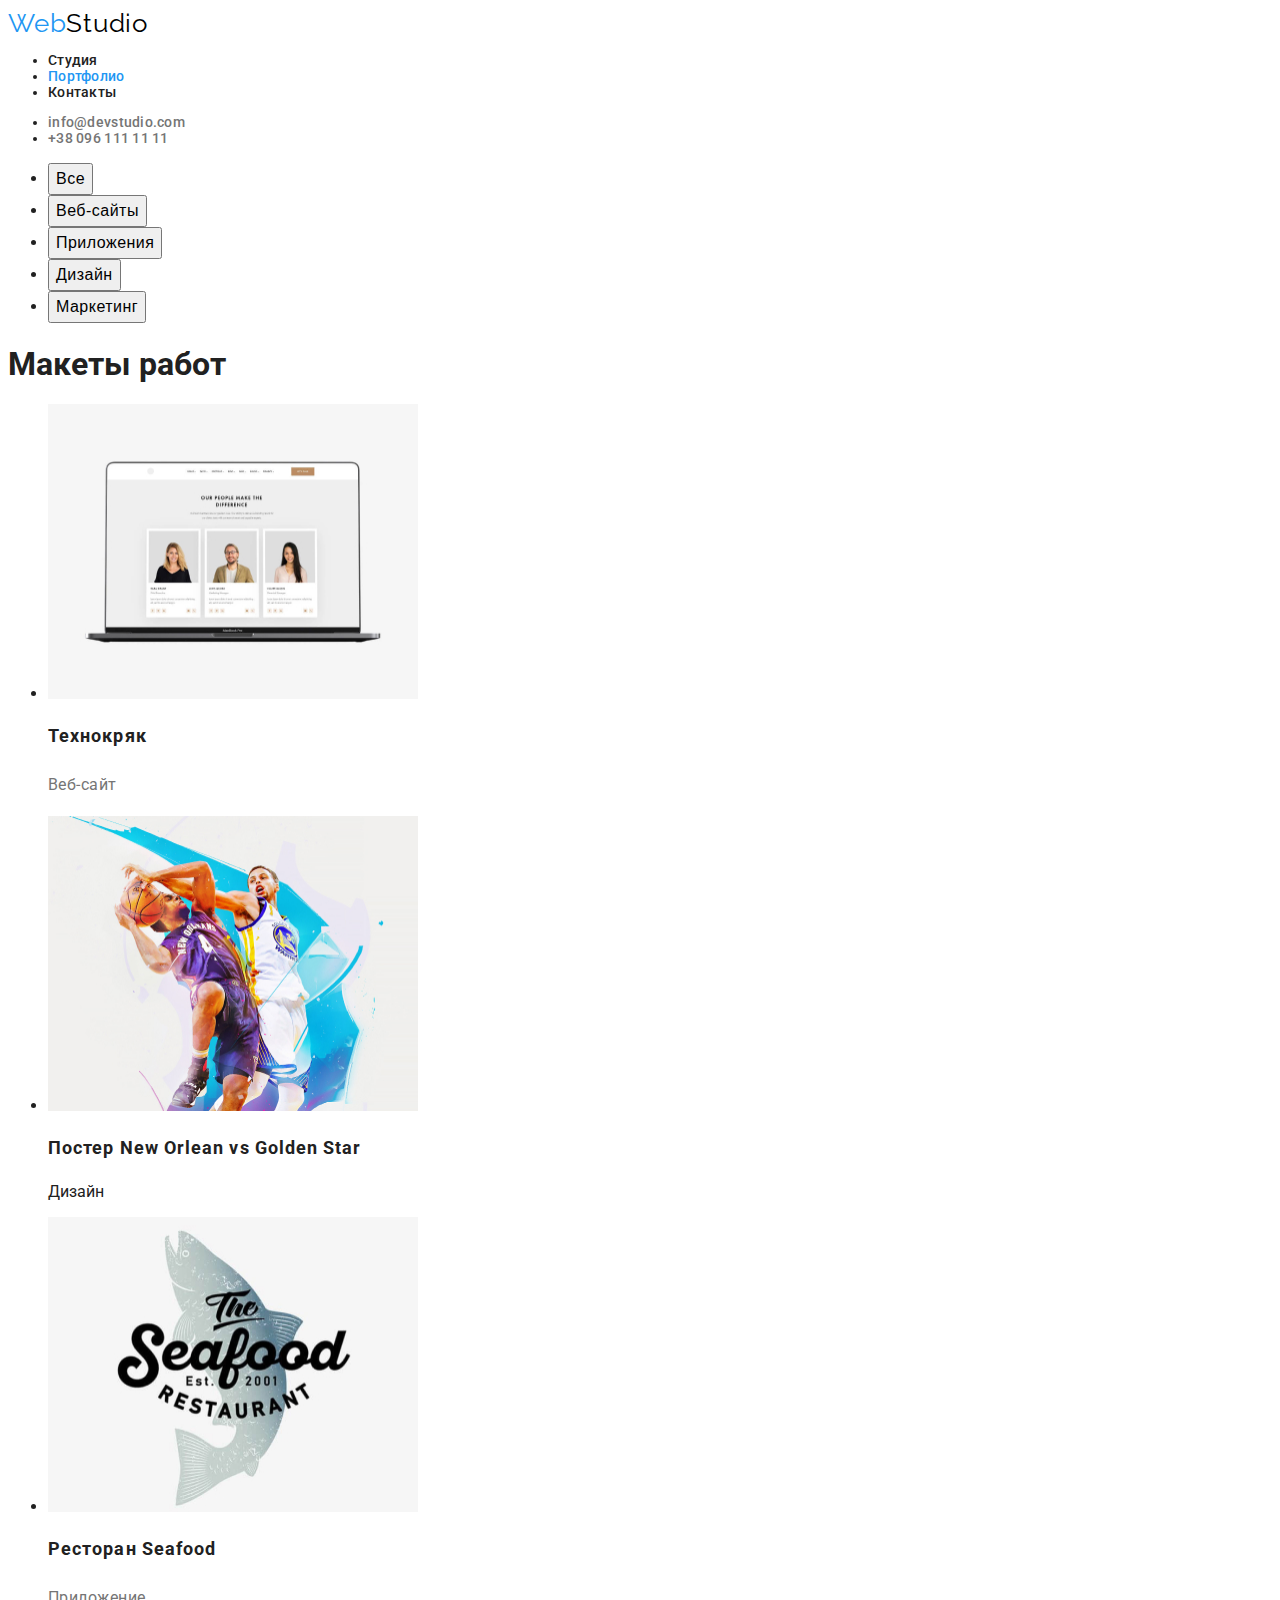
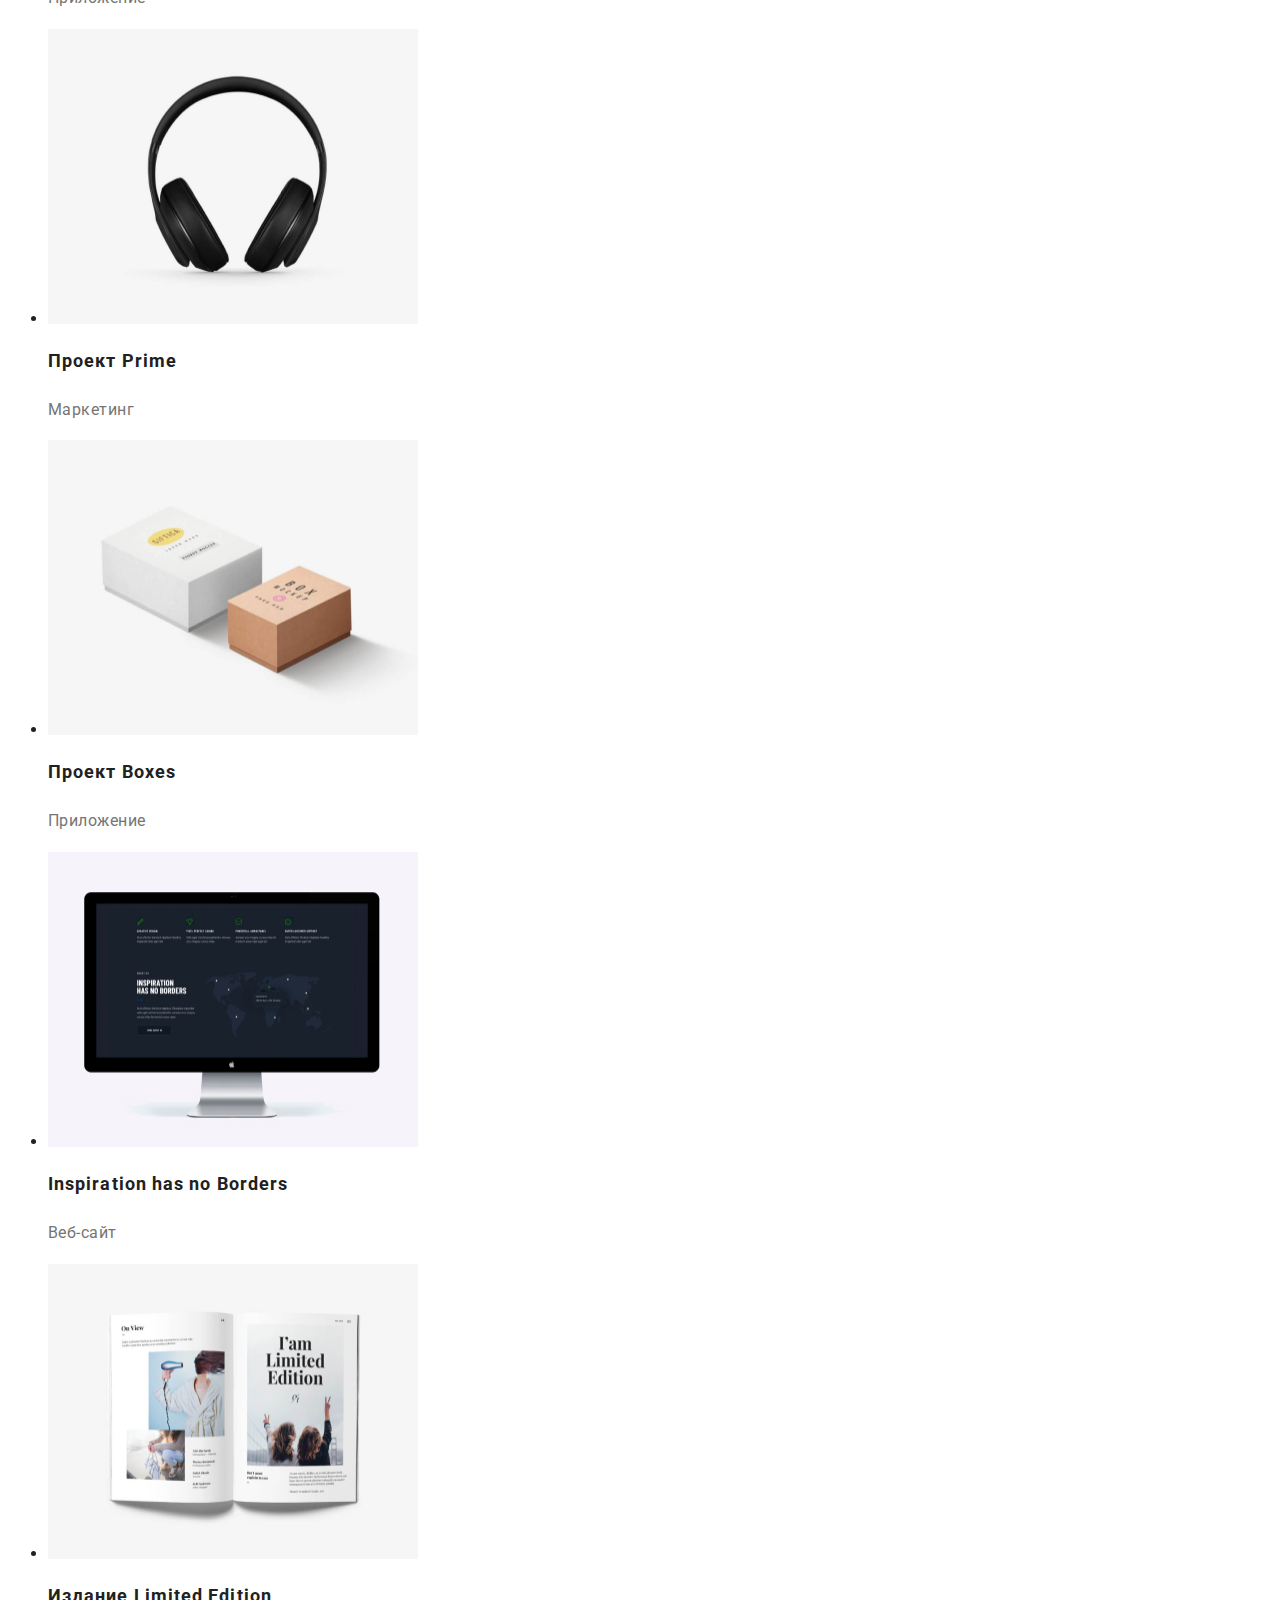
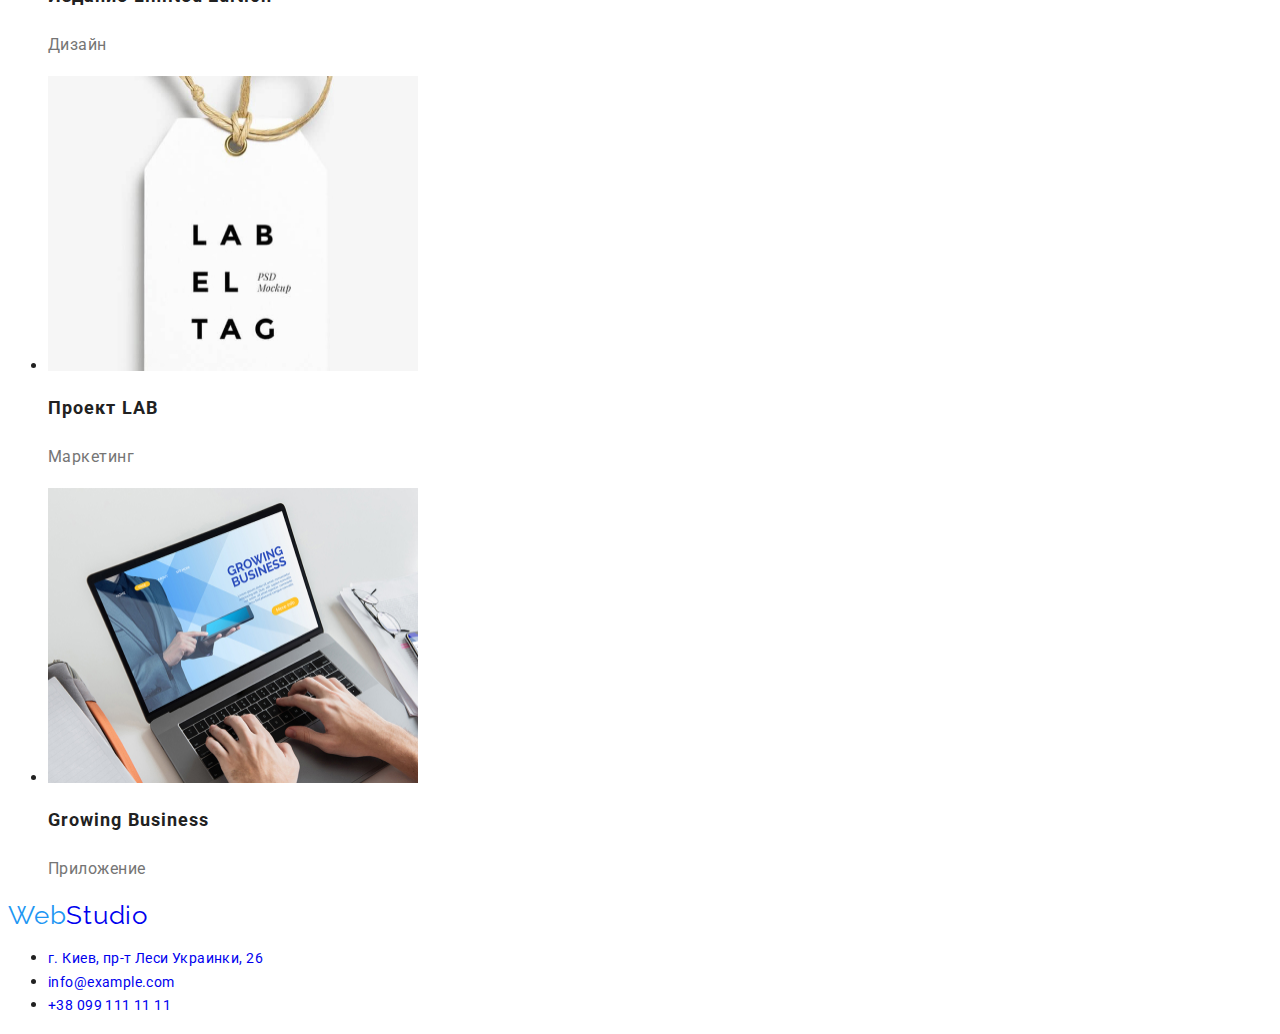
==== portfolio.html @ e4b51d18 "Создает вторую страницу и прописывает стили для текста" ====
<!DOCTYPE html>
<html lang="ru">

<head>
    <meta charset="UTF-8">
    <meta name="viewport" content="width=device-width, initial-scale=1.0">
    <title>Portfolio</title>
    <link rel="preconnect" href="https://fonts.gstatic.com">
    <link
        href="https://fonts.googleapis.com/css2?family=Raleway:wght@700&family=Roboto:wght@400;500;700;900&display=swap"
        rel="stylesheet">
    <link rel="stylesheet" href="./css/style.css">
</head>

<body>
    <header class="header">
        <!-- Навигация -->
        <nav class="site-nav">
            <a class="logo dark" href="./index.html"><span class="logo accent">Web</span>Studio</a>
            <ul class="nav-list">
                <li><a class="nav-list-link" href="">Студия</a></li>
                <li><a class="nav-list-link current" href="./portfolio.html">Портфолио</a></li>
                <li><a class="nav-list-link" href="">Контакты</a></li>
            </ul>
        </nav>
        <!-- Контактные даные  -->
        <address>
            <ul class="nav-list">
                <li><a class="contacts-link-header" href="mailto:info@devstudio.com">info@devstudio.com</a></li>
                <li><a class="contacts-link-header" href="tel:+380961111111">+38 096 111 11 11</a></li>
            </ul>
        </address>
    </header>
    <!-- Основной контент -->
    <main>
        <!-- Навигационные кнопки -->
        <section class="category">
            <ul class="category-list">
                <li><button  class="category-btn" type="button">Все</button></li>
                <li><button  class="category-btn" type="button">Веб-сайты</button></li>
                <li><button  class="category-btn" type="button">Приложения</button></li>
                <li><button  class="category-btn" type="button">Дизайн</button></li>
                <li><button  class="category-btn" type="button">Маркетинг</button></li>
            </ul>
        </section>
        <!-- Макеты работ -->
        <section>
            <!-- Второй скрытый заголовок -->
            <h1 class="projects-hidden-title">Макеты работ</h1>
            <ul class="projects-list">
                <li> 
                    <img class="projects-img" src="./images/portfolio/texnokyak.jpg" alt="скрин сайта" width="370" height="295">
                    <h2 class="projects-subtitle">Технокряк</h2>
                    <p class="projects-desc">Веб-сайт</p> 
                </li>
                <li> 
                    <img class="projects-img" src="./images/portfolio/poster.jpg" alt="баскетболисты играют" width="370" height="295">
                    <h2 class="projects-subtitle">Постер New Orlean vs Golden Star</h2>
                    <p>Дизайн</p>
                </li>
                <li> 
                    <img class="projects-img" src="./images/portfolio/seafood.jpg" alt="рыба на лого" width="370" height="295">
                    <h2 class="projects-subtitle">Ресторан Seafood</h2>
                    <p class="projects-desc">Приложение</p>
                </li>
                <li> 
                    <img class="projects-img" src="./images/portfolio/prime.jpg" alt="наушники" width="370" height="295">
                    <h2 class="projects-subtitle">Проект Prime</h2>
                    <p class="projects-desc">Маркетинг</p>
                </li>
                <li> 
                    <img class="projects-img" src="./images/portfolio/boxes.jpg" alt="коробки" width="370" height="295">
                    <h2 class="projects-subtitle">Проект Boxes</h2>
                    <p class="projects-desc">Приложение</p>
                </li>
                <li> 
                    <img class="projects-img" src="./images/portfolio/noborders.jpg" alt="скрин сайта" width="370" height="295">
                    <h2 class="projects-subtitle">Inspiration has no Borders</h2>
                    <p class="projects-desc">Веб-сайт</p>
                </li>
                <li> 
                    <img class="projects-img" src="./images/portfolio/last-edition.jpg" alt="журнал" width="370" height="295">
                    <h2 class="projects-subtitle">Издание Limited Edition</h2>
                    <p class="projects-desc">Дизайн</p>
                </li>
                <li> 
                    <img class="projects-img" src="./images/portfolio/label.jpg" alt="логотип" width="370" height="295">
                    <h2 class="projects-subtitle">Проект LAB</h2>
                    <p class="projects-desc">Маркетинг</p>
                </li>
                <li> 
                    <img class="projects-img" src="./images/portfolio/laptop.jpg" alt="ноутбук" width="370" height="295">
                    <h2 class="projects-subtitle">Growing Business</h2>
                    <p class="projects-desc">Приложение</p>
                </li>
            </ul>
        </section>
    </main>
    <!-- Адрес веб-студии -->
    <footer class="footer">
        <a class="logo light" href="./index.html"><span class="logo accent">Web</span>Studio</a>
        <address class="contacts-footer">
            <ul class="contacts-list-footer">
                <li>
                    <a class="contacts-link-footer map" href="https://goo.gl/maps/m5zviZtf3Ci7FRoG7" target="_blank">г.
                        Киев, пр-т Леси Украинки, 26</a>
                </li>
                <li>
                    <a class="contacts-link-footer" href="mailto:info@example.com">info@example.com</a>
                </li>
                <li>
                    <a class="contacts-link-footer" href="tel:+380991111111">+38 099 111 11 11</a>
                </li>
            </ul>
        </address>
    </footer>
</body>

</html>
---- css/style.css ----
/*======== Variable =======*/
:root {
  --primary-font: "Roboto", sans-serif;
  --accent-font: "Raleway", sans-serif;
  --primary-text-color: #212121;
  --secondary-text-color: #757575;
  --accent-text-color: #2196f3;
}
body {
  font-family: var(--primary-font);
  color: var(--primary-text-color);
}
a {
  text-decoration: none;
}

/*======== Header =======*/
.logo {
  font-family: var(--accent-font);
  font-size: 26px;
  line-height: 1.19;
  letter-spacing: 0.03em;
}
.logo .accent {
  color: var(--accent-text-color);
}
.logo.dark {
  color: #000000;
}
/* == Navigation ==*/
.nav-list {
  font-weight: 500;
  font-size: 14px;
  line-height: 1.14;
  letter-spacing: 0.02em;
}

.nav-list-link {
  color: var(--primary-text-color);
}

.contacts-link-header {
  color: var(--secondary-text-color);
  font-style: normal;
}

.nav-list-link:hover,
.nav-list-link:focus,
.contacts-link-header:hover,
.contacts-link-header:focus {
  color: var(--accent-text-color);
}
/*======== End Navigation ========*/

/* ======== Hero ======== */
.hero-title {
  font-weight: 900;
  font-size: 44px;
  line-height: 1.36;

  text-align: center;
  letter-spacing: 0.06em;
  text-transform: uppercase;
  /* color: #ffffff; */
}
.hero-btn {
  font-weight: 700;
  font-size: 16px;
  line-height: 1.88;
  display: flex;
  align-items: center;
  text-align: center;
  letter-spacing: 0.06em;
  color: #ffffff;
  background-color: var(--accent-text-color);
}
/* ======== End Hero ======== */

/* ======== Benefits ======== */
.benefits-subtitle {
  font-weight: 700;
  font-size: 14px;
  line-height: 1.14;
  letter-spacing: 0.03em;
  text-transform: uppercase;
}
.benefits-desc {
  font-weight: 400;
  font-size: 14px;
  line-height: 1.71;
  letter-spacing: 0.03em;
  color: var(--secondary-text-color);
}
/* ======== End Benefits ======== */

/* ======== Team ======== */
.team-title,
.about-title {
  font-weight: 700;
  font-size: 36px;
  line-height: 1.17;
  text-align: center;
  letter-spacing: 0.03em;
}
.team-list .text {
  font-size: 16px;
  line-height: 1.19;
  text-align: center;
  letter-spacing: 0.03em;
}
.team-names {
  font-weight: 500;
}
.team-position {
  font-weight: 400;
  color: var(--secondary-text-color);
}

/* ======== Footer ======== */
/* .logo.light {
  color: #ffffff;
} */
.contacts-link-footer {
  /* color: rgba(255, 255, 255, 0.6); */
  font-style: normal;
  font-weight: 400;
  font-size: 14px;
  line-height: 1.71;
  letter-spacing: 0.03em;
}
/* .contacts-link-footer.map {
  color: #ffffff;
} */
/* ======== Portfolio ======== */
.nav-list-link.current {
  color: var(--accent-text-color);
}
.category-btn {
  font-weight: 500;
  font-size: 16px;
  line-height: 1.63;
  text-align: center;
  letter-spacing: 0.03em;
}
.category-btn:hover,
.category-btn:focus {
  color: #ffffff;
  background-color: var(--accent-text-color);
}
.projects-subtitle {
  font-weight: 700;
  font-size: 18px;
  line-height: 2;
  letter-spacing: 0.06em;
}
.projects-desc {
  font-weight: 400;
  font-size: 16px;
  line-height: 1.87;
  letter-spacing: 0.03em;
  color: var(--secondary-text-color);
}
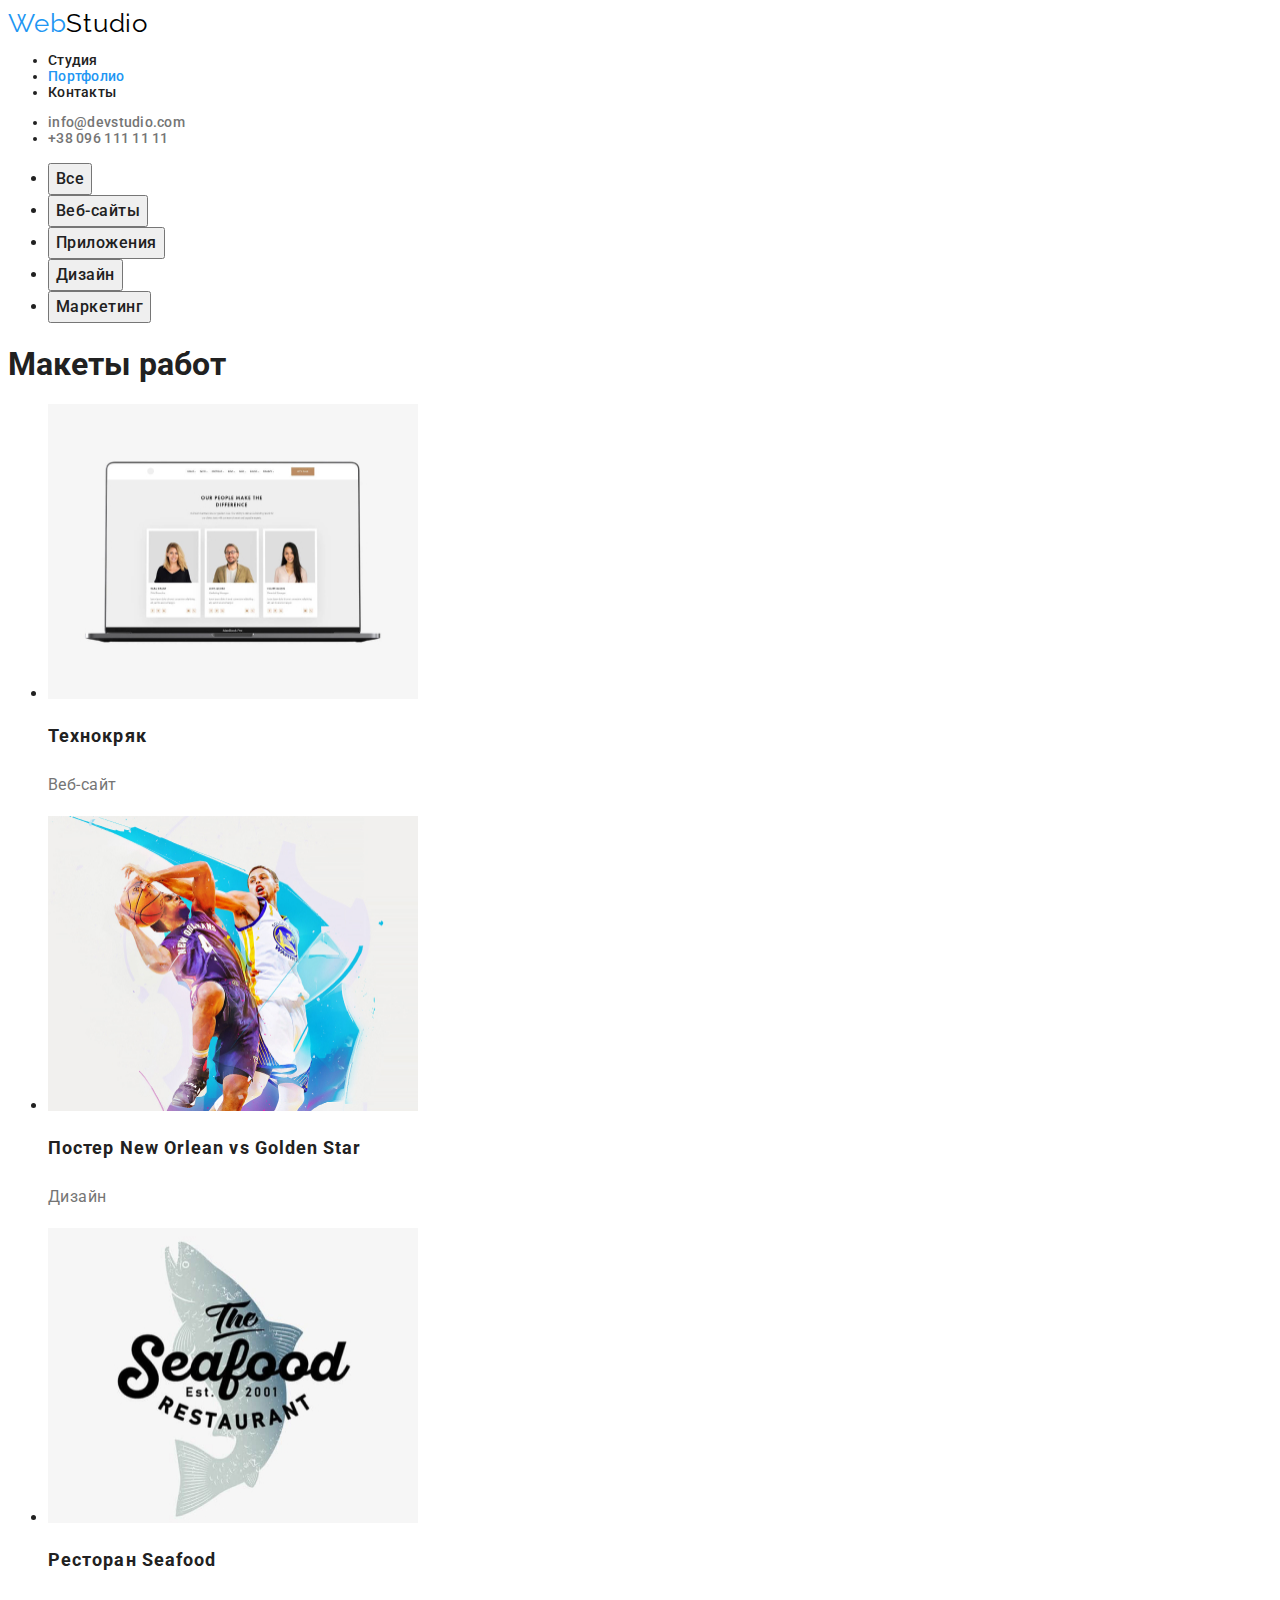
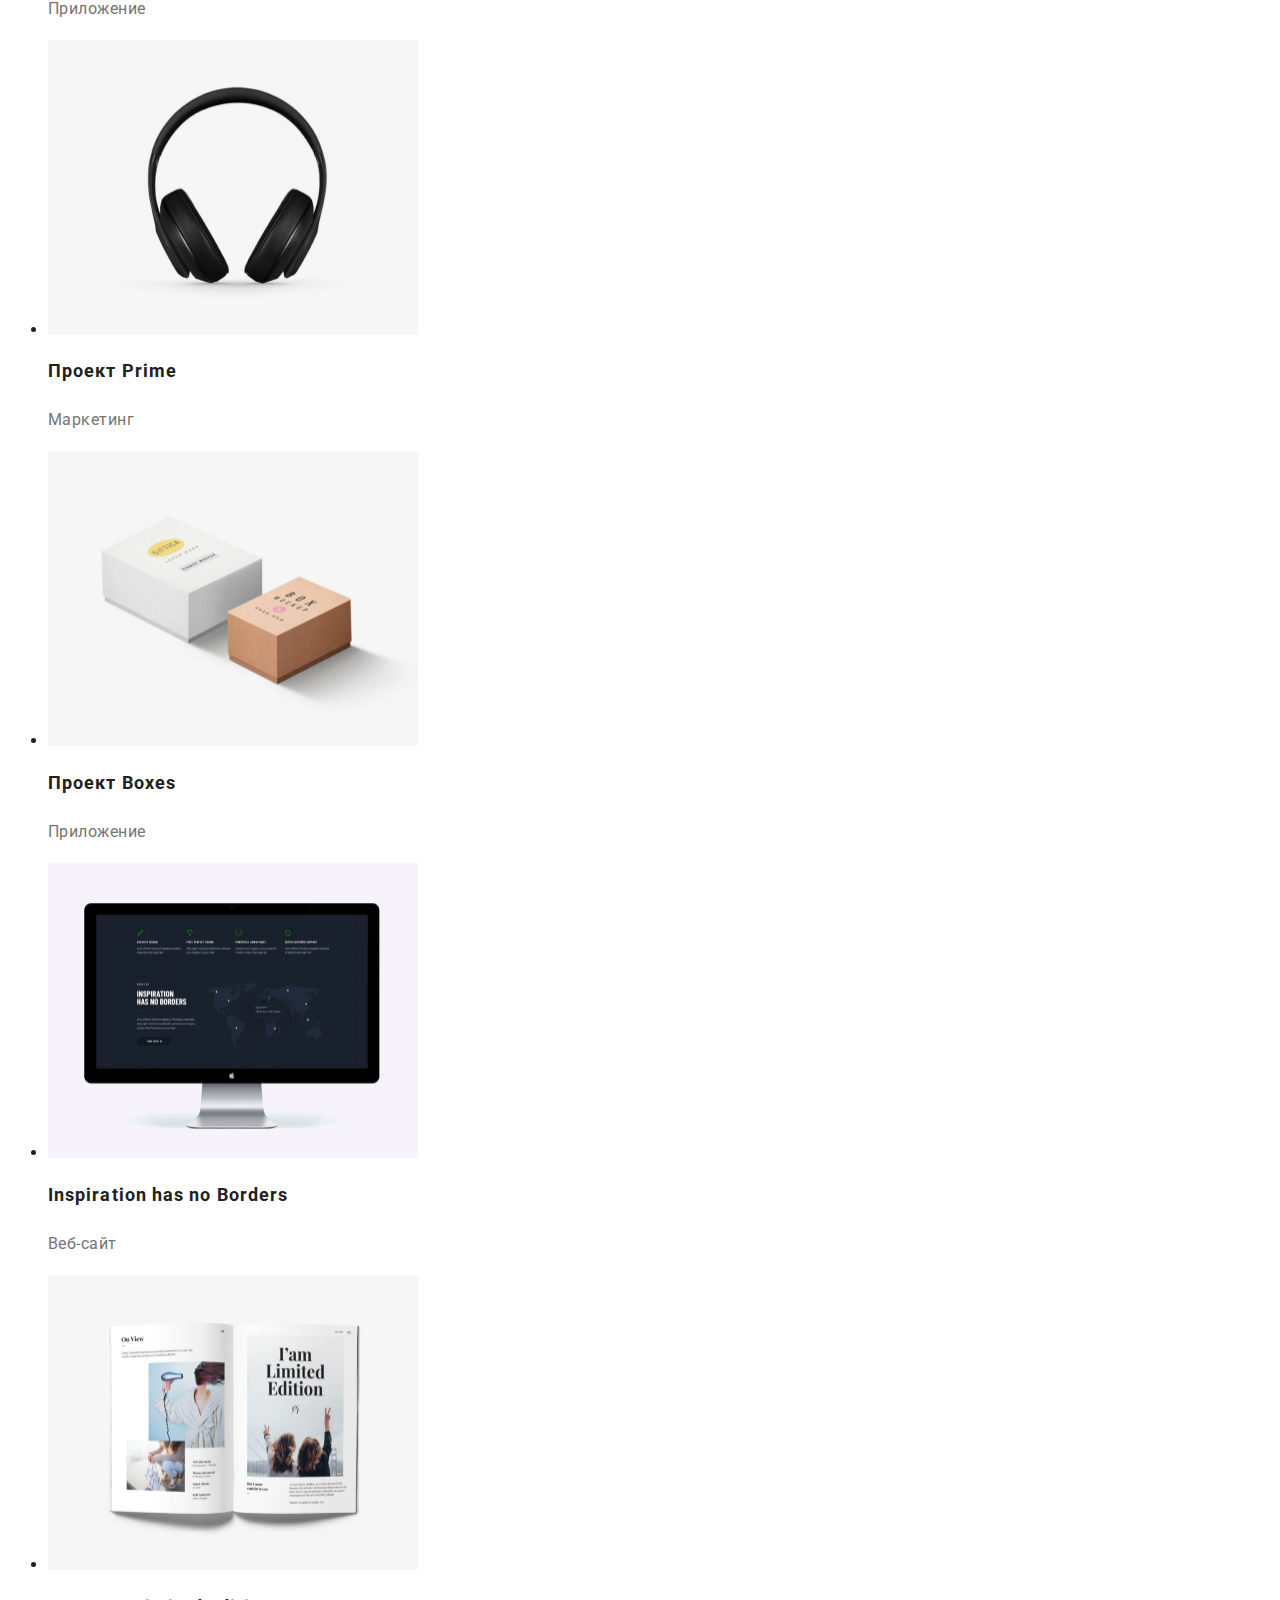
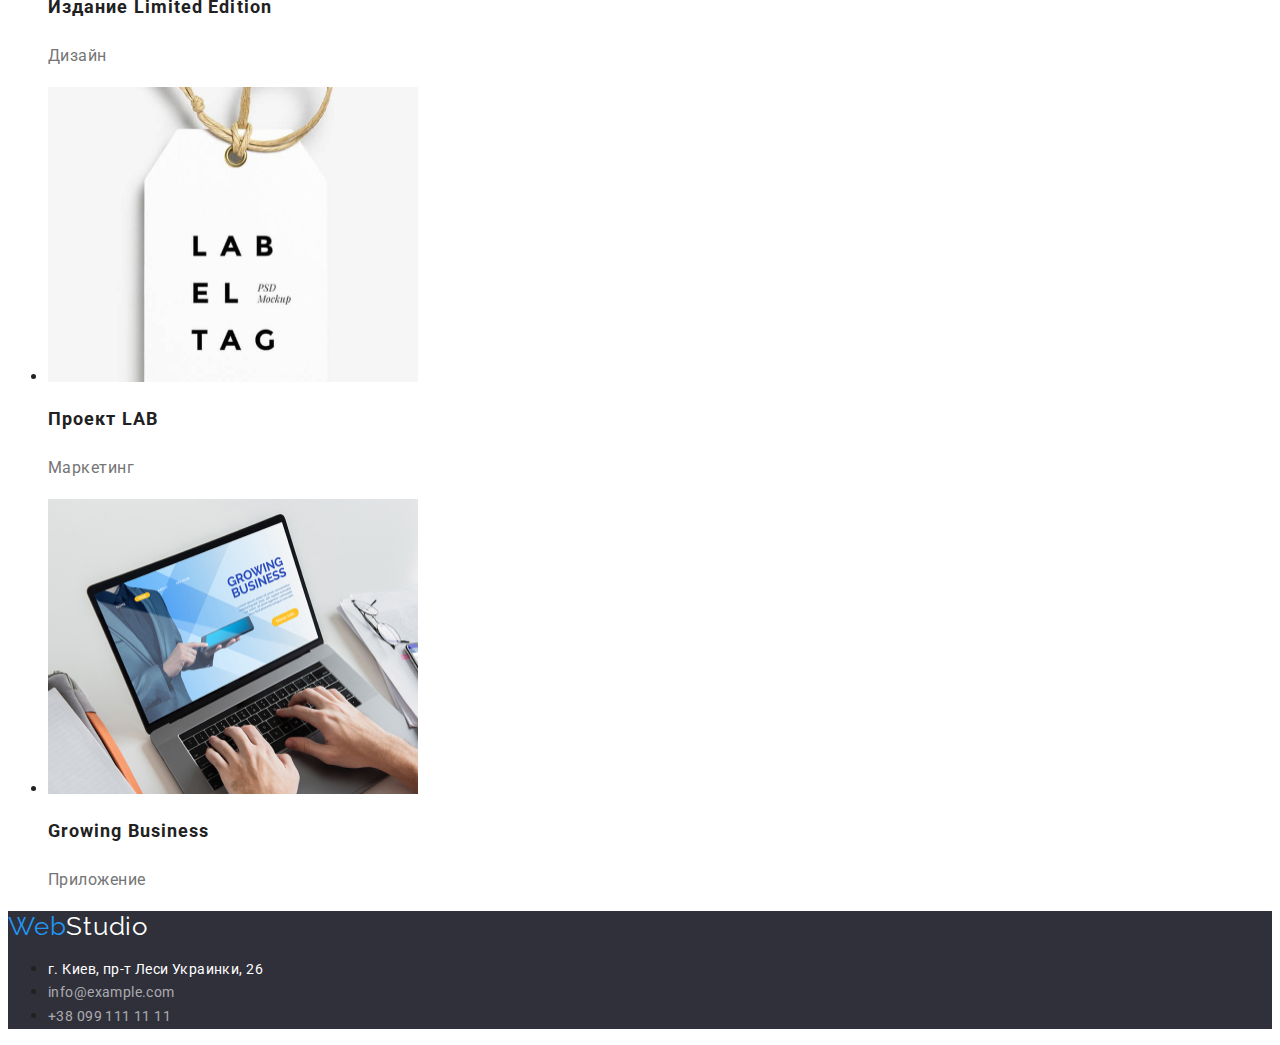
==== commit 2d890538: "Исправлает ошибки" ====
--- a/portfolio.html
+++ b/portfolio.html
@@ -34,7 +34,7 @@
     <!-- Основной контент -->
     <main>
         <!-- Навигационные кнопки -->
-        <section class="category">
+        <section class="projects">
             <ul class="category-list">
                 <li><button  class="category-btn" type="button">Все</button></li>
                 <li><button  class="category-btn" type="button">Веб-сайты</button></li>
@@ -42,56 +42,72 @@
                 <li><button  class="category-btn" type="button">Дизайн</button></li>
                 <li><button  class="category-btn" type="button">Маркетинг</button></li>
             </ul>
-        </section>
-        <!-- Макеты работ -->
-        <section>
+            <!-- Макеты работ -->
             <!-- Второй скрытый заголовок -->
             <h1 class="projects-hidden-title">Макеты работ</h1>
             <ul class="projects-list">
-                <li> 
-                    <img class="projects-img" src="./images/portfolio/texnokyak.jpg" alt="скрин сайта" width="370" height="295">
-                    <h2 class="projects-subtitle">Технокряк</h2>
-                    <p class="projects-desc">Веб-сайт</p> 
+                <li>
+                    <a href="">
+                        <img class="projects-img" src="./images/portfolio/texnokyak.jpg" alt="скрин сайта" width="370" height="295">
+                        <h2 class="projects-subtitle">Технокряк</h2>
+                        <p class="projects-desc">Веб-сайт</p>
+                    </a>      
+                </li>
+                <li>
+                    <a href="">
+                        <img class="projects-img" src="./images/portfolio/poster.jpg" alt="баскетболисты играют" width="370" height="295">
+                        <h2 class="projects-subtitle">Постер New Orlean vs Golden Star</h2>
+                        <p class="projects-desc">Дизайн</p>
+                    </a> 
+                </li>
+                <li>
+                    <a href="">
+                        <img class="projects-img" src="./images/portfolio/seafood.jpg" alt="рыба на лого" width="370" height="295">
+                        <h2 class="projects-subtitle">Ресторан Seafood</h2>
+                        <p class="projects-desc">Приложение</p>
+                    </a> 
                 </li>
                 <li> 
-                    <img class="projects-img" src="./images/portfolio/poster.jpg" alt="баскетболисты играют" width="370" height="295">
-                    <h2 class="projects-subtitle">Постер New Orlean vs Golden Star</h2>
-                    <p>Дизайн</p>
+                    <a href="">
+                        <img class="projects-img" src="./images/portfolio/prime.jpg" alt="наушники" width="370" height="295">
+                        <h2 class="projects-subtitle">Проект Prime</h2>
+                        <p class="projects-desc">Маркетинг</p>
+                    </a>
                 </li>
                 <li> 
-                    <img class="projects-img" src="./images/portfolio/seafood.jpg" alt="рыба на лого" width="370" height="295">
-                    <h2 class="projects-subtitle">Ресторан Seafood</h2>
-                    <p class="projects-desc">Приложение</p>
+                    <a href="">
+                        <img class="projects-img" src="./images/portfolio/boxes.jpg" alt="коробки" width="370" height="295">
+                        <h2 class="projects-subtitle">Проект Boxes</h2>
+                        <p class="projects-desc">Приложение</p>
+                    </a>
                 </li>
                 <li> 
-                    <img class="projects-img" src="./images/portfolio/prime.jpg" alt="наушники" width="370" height="295">
-                    <h2 class="projects-subtitle">Проект Prime</h2>
-                    <p class="projects-desc">Маркетинг</p>
+                    <a href="">
+                        <img class="projects-img" src="./images/portfolio/noborders.jpg" alt="скрин сайта" width="370" height="295">
+                        <h2 class="projects-subtitle">Inspiration has no Borders</h2>
+                        <p class="projects-desc">Веб-сайт</p>
+                    </a>
                 </li>
-                <li> 
-                    <img class="projects-img" src="./images/portfolio/boxes.jpg" alt="коробки" width="370" height="295">
-                    <h2 class="projects-subtitle">Проект Boxes</h2>
-                    <p class="projects-desc">Приложение</p>
+                <li>
+                    <a href="">
+                        <img class="projects-img" src="./images/portfolio/last-edition.jpg" alt="журнал" width="370" height="295">
+                        <h2 class="projects-subtitle">Издание Limited Edition</h2>
+                        <p class="projects-desc">Дизайн</p>
+                    </a> 
                 </li>
-                <li> 
-                    <img class="projects-img" src="./images/portfolio/noborders.jpg" alt="скрин сайта" width="370" height="295">
-                    <h2 class="projects-subtitle">Inspiration has no Borders</h2>
-                    <p class="projects-desc">Веб-сайт</p>
+                <li>
+                    <a href="">
+                        <img class="projects-img" src="./images/portfolio/label.jpg" alt="логотип" width="370" height="295">
+                        <h2 class="projects-subtitle">Проект LAB</h2>
+                        <p class="projects-desc">Маркетинг</p>
+                    </a> 
                 </li>
-                <li> 
-                    <img class="projects-img" src="./images/portfolio/last-edition.jpg" alt="журнал" width="370" height="295">
-                    <h2 class="projects-subtitle">Издание Limited Edition</h2>
-                    <p class="projects-desc">Дизайн</p>
-                </li>
-                <li> 
-                    <img class="projects-img" src="./images/portfolio/label.jpg" alt="логотип" width="370" height="295">
-                    <h2 class="projects-subtitle">Проект LAB</h2>
-                    <p class="projects-desc">Маркетинг</p>
-                </li>
-                <li> 
-                    <img class="projects-img" src="./images/portfolio/laptop.jpg" alt="ноутбук" width="370" height="295">
-                    <h2 class="projects-subtitle">Growing Business</h2>
-                    <p class="projects-desc">Приложение</p>
+                <li>
+                    <a href="">
+                        <img class="projects-img" src="./images/portfolio/laptop.jpg" alt="ноутбук" width="370" height="295">
+                        <h2 class="projects-subtitle">Growing Business</h2>
+                        <p class="projects-desc">Приложение</p>
+                    </a> 
                 </li>
             </ul>
         </section>
--- a/css/style.css
+++ b/css/style.css
@@ -61,7 +61,8 @@
   text-align: center;
   letter-spacing: 0.06em;
   text-transform: uppercase;
-  /* color: #ffffff; */
+  color: #ffffff;
+  background-color: #2f303a;
 }
 .hero-btn {
   font-weight: 700;
@@ -117,30 +118,35 @@
 }
 
 /* ======== Footer ======== */
-/* .logo.light {
+.footer {
+  background-color: #2f303a;
+}
+.logo.light {
   color: #ffffff;
-} */
+}
 .contacts-link-footer {
-  /* color: rgba(255, 255, 255, 0.6); */
+  color: rgba(255, 255, 255, 0.6);
   font-style: normal;
   font-weight: 400;
   font-size: 14px;
   line-height: 1.71;
   letter-spacing: 0.03em;
 }
-/* .contacts-link-footer.map {
+.contacts-link-footer.map {
   color: #ffffff;
-} */
+}
 /* ======== Portfolio ======== */
 .nav-list-link.current {
   color: var(--accent-text-color);
 }
 .category-btn {
+  font-family: var(--primary-font);
   font-weight: 500;
   font-size: 16px;
   line-height: 1.63;
   text-align: center;
   letter-spacing: 0.03em;
+  color: var(--primary-text-color);
 }
 .category-btn:hover,
 .category-btn:focus {
@@ -152,6 +158,7 @@
   font-size: 18px;
   line-height: 2;
   letter-spacing: 0.06em;
+  color: var(--primary-text-color);
 }
 .projects-desc {
   font-weight: 400;
